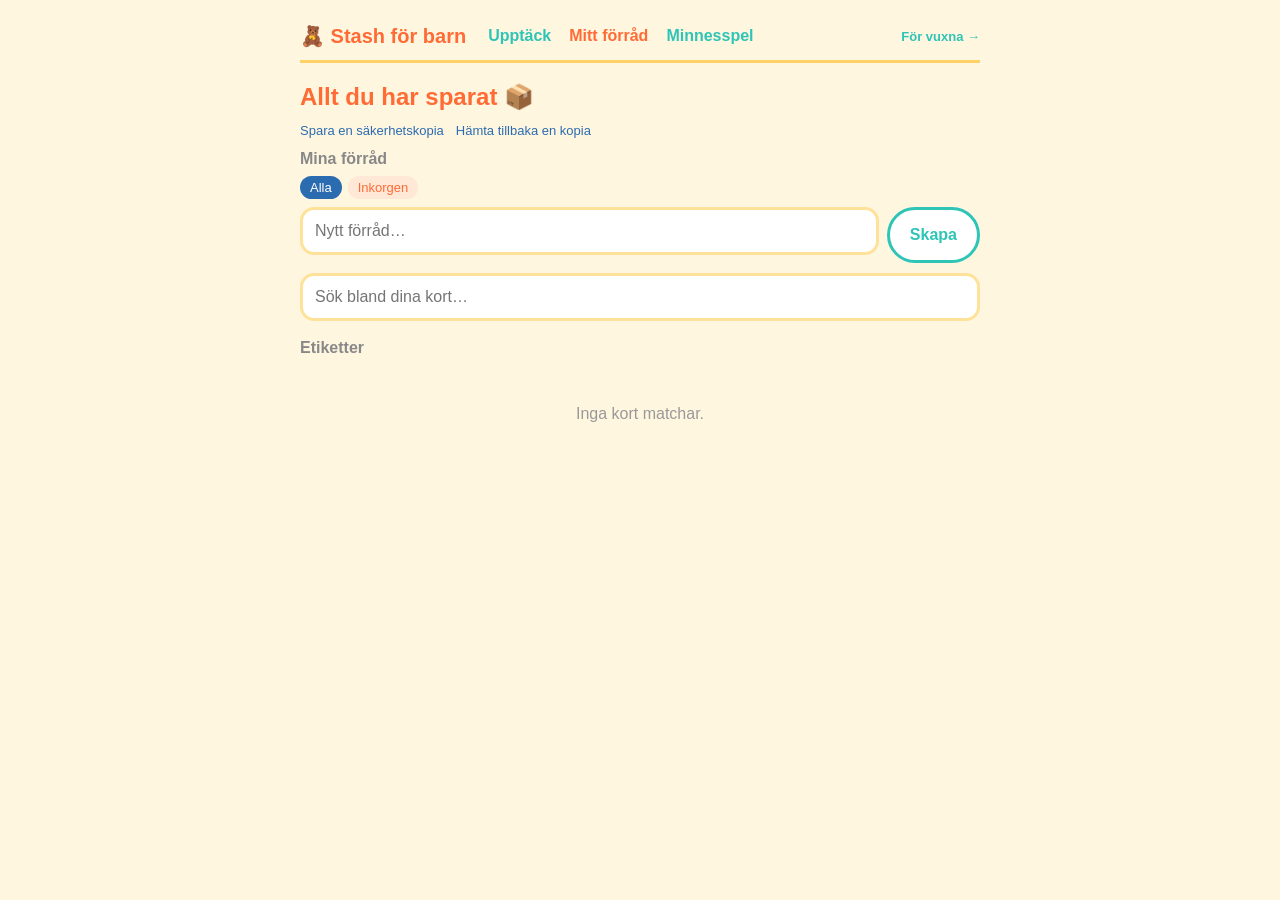
==== barn-bibliotek.html @ d95ea70b "Add a kids edition (ages 8-12): separate pages + an isolated, strict content-safety path in the Work" ====
<!DOCTYPE html>
<html lang="sv">
<head>
  <meta charset="utf-8">
  <meta name="viewport" content="width=device-width, initial-scale=1">
  <title>Stash för barn – Mitt förråd</title>
  <meta name="theme-color" content="#ff6b35">
  <link rel="manifest" href="manifest.webmanifest">
  <link rel="icon" href="icons/icon128.png">
  <link rel="stylesheet" href="styles.css">
  <link rel="stylesheet" href="kids.css">
  <style>body { max-width: 680px; margin: 0 auto; padding: 24px 16px; }</style>
</head>
<body>
  <nav class="nav">
    <span class="brand">🧸 Stash för barn</span>
    <a href="barn.html">Upptäck</a>
    <a href="barn-bibliotek.html" class="active">Mitt förråd</a>
    <a href="barn-repetera.html">Minnesspel</a>
    <a href="library.html" style="margin-left:auto;font-size:13px;">För vuxna →</a>
  </nav>

  <h1>Allt du har sparat 📦</h1>
  <div class="links">
    <a href="#" id="export-btn">Spara en säkerhetskopia</a>
    <a href="#" id="import-btn">Hämta tillbaka en kopia</a>
    <input type="file" id="import-file" accept="application/json" hidden>
  </div>

  <h2 style="font-size:13px;color:#888;margin:0 0 6px;">Mina förråd</h2>
  <div id="stash-filters" class="tags" style="margin-bottom:8px;"></div>
  <div class="row">
    <input type="text" id="new-stash-name" placeholder="Nytt förråd…">
    <button id="add-stash-btn">Skapa</button>
  </div>

  <div class="row">
    <input type="text" id="search" placeholder="Sök bland dina kort…">
  </div>
  <h2 style="font-size:13px;color:#888;margin:0 0 6px;">Etiketter</h2>
  <div id="tag-filters" class="tags" style="margin-bottom:14px;"></div>

  <div id="list"></div>

  <script src="storage.js"></script>
  <script src="speech.js"></script>
  <script src="library.js"></script>
  <script>
    if ("serviceWorker" in navigator) {
      navigator.serviceWorker.register("service-worker.js").catch(() => {});
    }
  </script>
</body>
</html>
---- styles.css ----
body {
  font-family: -apple-system, "Segoe UI", Roboto, sans-serif;
  color: #1c1c1c;
  background: #faf9f7;
  margin: 0;
  padding: 16px;
}

.nav {
  display: flex;
  align-items: center;
  gap: 16px;
  margin-bottom: 20px;
  padding-bottom: 12px;
  border-bottom: 1px solid #e5e2dc;
  font-size: 13px;
  flex-wrap: wrap;
}

.nav .brand {
  font-weight: 700;
  color: #2b6cb0;
  margin-right: 4px;
}

.nav a {
  color: #666;
  text-decoration: none;
}

.nav a.active {
  color: #2b6cb0;
  font-weight: 600;
}

h1 {
  font-size: 18px;
  margin: 0 0 12px;
}

.card {
  background: #fff;
  border: 1px solid #e5e2dc;
  border-radius: 10px;
  padding: 12px 14px;
  margin-bottom: 10px;
}

.card-text {
  font-size: 15px;
  line-height: 1.4;
  margin: 0 0 6px;
  white-space: pre-wrap;
}

.card-source {
  font-size: 12px;
  color: #888;
  display: block;
  overflow: hidden;
  text-overflow: ellipsis;
  white-space: nowrap;
}

.tags {
  margin-top: 8px;
  display: flex;
  flex-wrap: wrap;
  gap: 6px;
}

.tag {
  background: #f0ede6;
  color: #555;
  font-size: 11px;
  padding: 2px 8px;
  border-radius: 999px;
}

textarea, input[type="text"], select {
  width: 100%;
  box-sizing: border-box;
  font-family: inherit;
  font-size: 14px;
  padding: 8px;
  border: 1px solid #ddd;
  border-radius: 6px;
  margin-bottom: 8px;
  background: #fff;
}

.suggestion-card {
  overflow: hidden;
}

.suggestion-image {
  margin: -12px -14px 10px;
  width: calc(100% + 28px);
  height: 160px;
  object-fit: cover;
  display: block;
  background: #eee;
}

.suggestion-image-fallback {
  display: flex;
  align-items: center;
  justify-content: center;
  color: #fff;
  font-size: 40px;
  font-weight: 700;
  font-family: Georgia, "Times New Roman", serif;
}

.source-badge {
  color: #fff;
  font-weight: 600;
}

.stash-chip {
  background: #e5edf6;
  color: #2b6cb0;
}

.stash-row {
  display: flex;
  align-items: center;
  gap: 6px;
}

.stash-row .remove-stash {
  font-size: 10px;
  color: #b0342b;
  cursor: pointer;
  border: none;
  background: none;
  padding: 0 2px;
}

button {
  font-family: inherit;
  font-size: 13px;
  padding: 7px 12px;
  border-radius: 6px;
  border: 1px solid #ccc;
  background: #fff;
  cursor: pointer;
}

button.primary {
  background: #2b6cb0;
  color: #fff;
  border-color: #2b6cb0;
}

button.danger {
  color: #b0342b;
  border-color: #eecbc7;
}

.row {
  display: flex;
  gap: 8px;
  margin-bottom: 10px;
}

.muted {
  color: #999;
  font-size: 13px;
  text-align: center;
  padding: 24px 0;
}

.links {
  display: flex;
  gap: 12px;
  margin-bottom: 12px;
  font-size: 13px;
}

.links a {
  color: #2b6cb0;
  text-decoration: none;
}

.review-box {
  max-width: 480px;
  margin: 40px auto;
  text-align: center;
}

.review-card {
  background: #fff;
  border: 1px solid #e5e2dc;
  border-radius: 14px;
  padding: 32px 24px;
  font-size: 20px;
  line-height: 1.5;
  min-height: 120px;
  display: flex;
  align-items: center;
  justify-content: center;
}

.review-actions {
  margin-top: 20px;
  display: flex;
  gap: 12px;
  justify-content: center;
}

.progress {
  font-size: 13px;
  color: #888;
  margin-bottom: 12px;
}

/* "Idé"-kort, som i riktiga DeepStash: stor citat-typografi istället
   för en vanlig nyhetsingress. */
.idea-text {
  font-family: Georgia, "Times New Roman", serif;
  font-size: 19px;
  line-height: 1.45;
  margin: 10px 0 6px;
  padding-left: 20px;
  position: relative;
}

.idea-text::before {
  content: "\201C";
  position: absolute;
  left: -4px;
  top: -8px;
  font-size: 36px;
  font-family: Georgia, serif;
  color: #2b6cb0;
  opacity: 0.45;
}

.idea-byline {
  font-size: 12px;
  color: #999;
  margin: 0 0 4px;
}

/* Utfällbar artikel med källförteckning */
.article {
  margin: 8px 0 4px;
}

.article summary {
  cursor: pointer;
  font-size: 13px;
  color: #2b6cb0;
}

.article-body {
  font-size: 15px;
  line-height: 1.55;
  margin: 10px 0;
  white-space: pre-wrap;
}

.article-sources-label {
  font-size: 12px;
  font-weight: 600;
  color: #888;
  margin: 12px 0 4px;
}

.article-sources {
  font-size: 12px;
  margin: 0;
  padding-left: 20px;
  line-height: 1.6;
}

.article-sources a {
  color: #2b6cb0;
  word-break: break-word;
}

.review-card-inner {
  font-family: Georgia, "Times New Roman", serif;
}

/* Talsyntes-knapp ("speaker") */
.speaker-btn {
  width: 34px;
  height: 34px;
  min-width: 34px;
  border-radius: 50%;
  padding: 0;
  font-size: 15px;
  line-height: 1;
  display: inline-flex;
  align-items: center;
  justify-content: center;
}

.speaker-btn.speaking {
  background: #2b6cb0;
  color: #fff;
  border-color: #2b6cb0;
}

/* Svep-gest (dra kortet åt höger/vänster) */
.swipeable {
  position: relative;
  touch-action: pan-y;
  cursor: grab;
  user-select: none;
}

.swipeable:active {
  cursor: grabbing;
}

.swipe-hint {
  position: absolute;
  top: 14px;
  padding: 4px 10px;
  border-radius: 6px;
  font-weight: 700;
  font-size: 13px;
  opacity: 0;
  pointer-events: none;
  z-index: 2;
}

.swipe-hint-right {
  left: 14px;
  background: #1f8a4c;
  color: #fff;
  transform: rotate(-8deg);
}

.swipe-hint-left {
  right: 14px;
  background: #b0342b;
  color: #fff;
  transform: rotate(8deg);
}
---- kids.css ----
/* Lekfull stil för barnsidorna (barn.html, barn-bibliotek.html,
   barn-repetera.html). Laddas EFTER styles.css och skriver bara över
   det som behöver kännas roligare/större/tydligare för 8–12-åringar –
   all grundfunktionalitet och alla klassnamn är desamma som i
   vuxenversionen. */

body {
  font-family: "Comic Sans MS", "Chalkboard SE", "Baloo 2", -apple-system, sans-serif;
  background: #fff6e0;
  font-size: 17px;
}

.nav {
  border-bottom: 3px solid #ffd166;
  font-size: 16px;
  gap: 18px;
}

.nav .brand {
  color: #ff6b35;
  font-size: 20px;
}

.nav a {
  color: #2ec4b6;
  font-weight: 700;
}

.nav a.active {
  color: #ff6b35;
}

h1 {
  font-size: 24px;
  color: #ff6b35;
}

h2 {
  font-size: 16px !important;
}

.card {
  border: 3px solid #ffe29a;
  border-radius: 20px;
  padding: 16px 18px;
}

.card-text {
  font-size: 18px;
}

.idea-text {
  font-family: "Comic Sans MS", "Chalkboard SE", "Baloo 2", -apple-system, sans-serif;
  font-size: 22px;
  color: #2b2b2b;
}

.idea-text::before {
  color: #ff6b35;
  opacity: 0.6;
}

.idea-byline {
  font-size: 14px;
}

.suggestion-image {
  border-radius: 20px 20px 0 0;
}

.suggestion-image-fallback {
  font-family: "Comic Sans MS", "Chalkboard SE", "Baloo 2", -apple-system, sans-serif;
}

.source-badge {
  font-size: 13px;
  padding: 4px 12px;
  border-radius: 999px;
}

/* Utfällbar artikel med källförteckning */
.article summary {
  font-size: 15px;
  font-weight: 700;
  color: #2ec4b6;
}

.article-body {
  font-size: 16px;
  line-height: 1.6;
}

.article-sources-label {
  font-size: 13px;
  color: #ff6b35;
  font-weight: 700;
}

.article-sources {
  font-size: 13px;
}

button {
  font-family: inherit;
  font-size: 16px;
  font-weight: 700;
  padding: 12px 20px;
  border-radius: 999px;
  border: 3px solid #2ec4b6;
  color: #2ec4b6;
  background: #fff;
  min-height: 48px;
}

button.primary {
  background: #ff6b35;
  color: #fff;
  border-color: #ff6b35;
}

button.danger {
  background: #fff;
  color: #ff5a5f;
  border-color: #ff5a5f;
}

.speaker-btn {
  width: 48px;
  height: 48px;
  min-width: 48px;
  font-size: 20px;
  border-color: #ffb703;
  color: #ffb703;
}

.speaker-btn.speaking {
  background: #ffb703;
  color: #fff;
  border-color: #ffb703;
}

textarea, input[type="text"], select {
  font-size: 16px;
  border: 3px solid #ffe29a;
  border-radius: 14px;
  padding: 12px;
}

.tag {
  background: #d4f5f1;
  color: #15847a;
  font-size: 13px;
  padding: 4px 10px;
}

.stash-chip {
  background: #ffe8d6;
  color: #ff6b35;
}

.review-card {
  border: 4px solid #ffd166;
  border-radius: 24px;
  font-size: 24px;
}

.review-card-inner {
  font-family: "Comic Sans MS", "Chalkboard SE", "Baloo 2", -apple-system, sans-serif;
}

.muted {
  font-size: 16px;
}
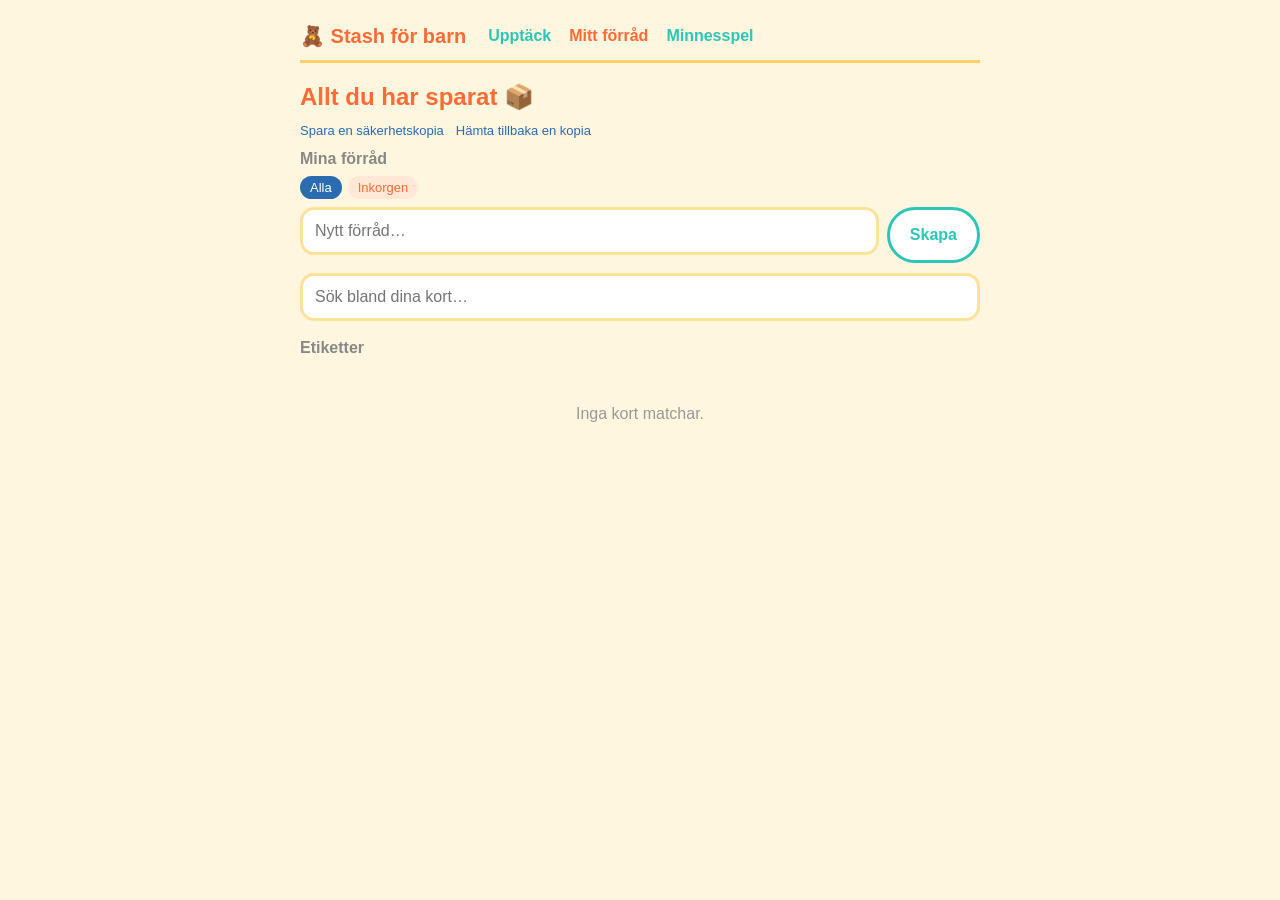
==== commit 7cac2f6f: "Remove adult-site link from kids pages' nav Barnsidorna ska vara en sluten miljö utan genväg tillbak" ====
--- a/barn-bibliotek.html
+++ b/barn-bibliotek.html
@@ -17,7 +17,6 @@
     <a href="barn.html">Upptäck</a>
     <a href="barn-bibliotek.html" class="active">Mitt förråd</a>
     <a href="barn-repetera.html">Minnesspel</a>
-    <a href="library.html" style="margin-left:auto;font-size:13px;">För vuxna →</a>
   </nav>
 
   <h1>Allt du har sparat 📦</h1>
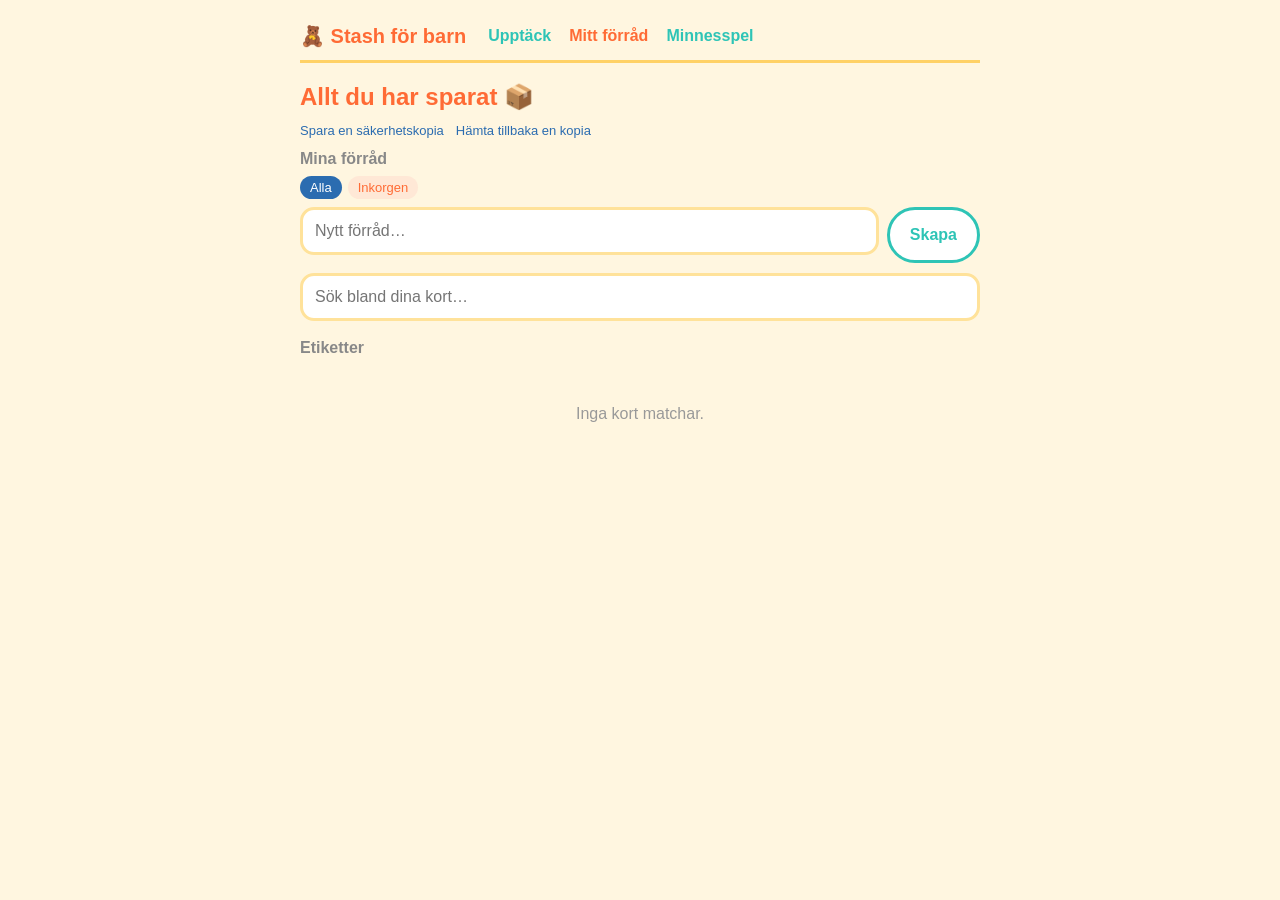
==== commit 3de182f7: "Give the kids edition its own app icon: a lightbulb spark The kid PWA (manifest-barn.webmanifest, ad" ====
--- a/barn-bibliotek.html
+++ b/barn-bibliotek.html
@@ -5,8 +5,8 @@
   <meta name="viewport" content="width=device-width, initial-scale=1">
   <title>Stash för barn – Mitt förråd</title>
   <meta name="theme-color" content="#ff6b35">
-  <link rel="manifest" href="manifest.webmanifest">
-  <link rel="icon" href="icons/icon128.png">
+  <link rel="manifest" href="manifest-barn.webmanifest">
+  <link rel="icon" href="icons/icon-kid128.png">
   <link rel="stylesheet" href="styles.css">
   <link rel="stylesheet" href="kids.css">
   <style>body { max-width: 680px; margin: 0 auto; padding: 24px 16px; }</style>
